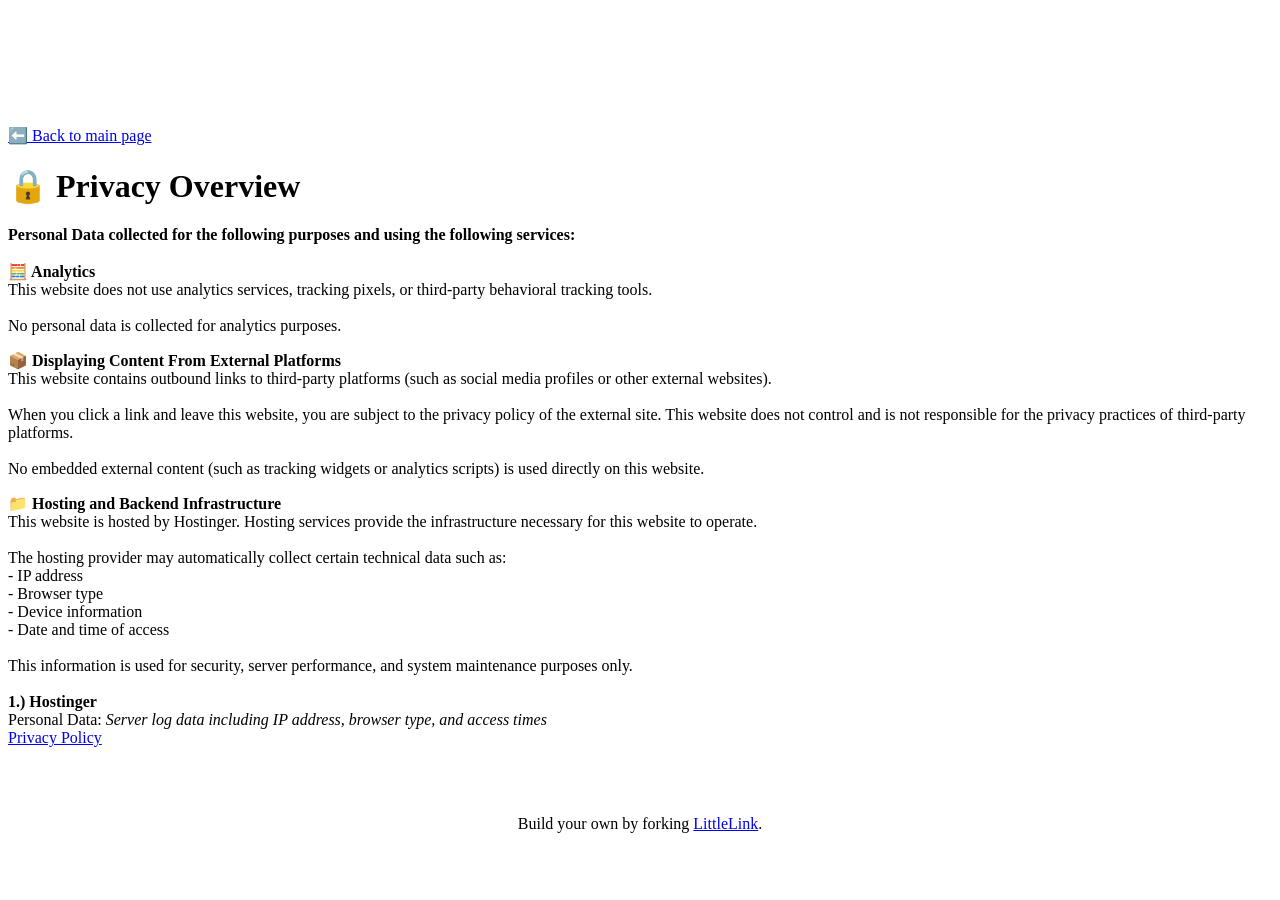
==== privacy.html @ de131849 "Update privacy.html" ====
<!DOCTYPE html>
<html lang="en">
  <head>
    <meta http-equiv="content-type" content="text/html; charset=UTF-8" />

    <!-- Page Information
  –––––––––––––––––––––––––––––––––––––––––––––––––– -->
    <meta charset="utf-8" />
    <title>LittleLink Privacy Policy</title>
    <meta name="description" content="https://littlelink.io" />
    <meta name="author" content="Seth Cottle" />

    <!-- Mobile Specific Metas
  –––––––––––––––––––––––––––––––––––––––––––––––––– -->
    <meta name="viewport" content="width=device-width, initial-scale=1" />

    <!-- CSS
  –––––––––––––––––––––––––––––––––––––––––––––––––– -->
    <link rel="stylesheet" href="css/normalize.css" />

    <!-- 
        Themes:
         Auto:   css/skeleton-auto.css
         Light:  css/skeleton-light.css
         Dark:   css/skeleton-dark.css
     -->

    <link rel="stylesheet" href="css/skeleton-auto.css" />
    <link rel="stylesheet" href="css/brands.css" />

    <!-- Favicon
  –––––––––––––––––––––––––––––––––––––––––––––––––– -->
    <link rel="icon" type="image/png" href="images/littlelink.png" />

  </head>

  <body>
    <!-- Primary Page Layout
  –––––––––––––––––––––––––––––––––––––––––––––––––– -->
    <div class="container-left">
      <div class="row">
        <div class="column" style="margin-top: 10%">
          <p>
            <a href="index.html">⬅️ Back to main page</a>
          </p>

          <!--
            Privacy Policy:
            We recommend adding a Privacy Policy to your LittleLink. Adding one can help you stay compliant 
            with different privacy legislation and can also help set expectations for your site visitors.

            This is a boilerplate, what is here may not be applicable to you. By default, we give three sections...

            Analytics: where you can add links to analytic services.

            Content From External Platforms: This could be used for CDN services or additional buttons like GitHub hotlinkable buttons.

            Hosting and Backend Infrastructure: For where you host your LittleLink.

            You can remove, edit, and add to these as necessary for your project. 
          -->

      <!-- Page Name -->
      <h1>🔒 Privacy Overview</h1>

      <!-- Page Information -->
      <p>
        <b>
          Personal Data collected for the following purposes and using the
          following services:
        </b>
        <br />
        <br />

        <!-- Start Section -->
        <b>🧮 Analytics</b>
        <br />
        This website does not use analytics services, tracking pixels, or
        third-party behavioral tracking tools.
        <br />
        <br />
        No personal data is collected for analytics purposes.
      </p>
      <!-- End Section -->

      <!-- Start Section -->
      <p>
        <b>📦 Displaying Content From External Platforms</b>
        <br />
        This website contains outbound links to third-party platforms (such as
        social media profiles or other external websites).
        <br /><br />
        When you click a link and leave this website, you are subject to the
        privacy policy of the external site. This website does not control and
        is not responsible for the privacy practices of third-party platforms.
        <br />
        <br />
        No embedded external content (such as tracking widgets or analytics
        scripts) is used directly on this website.
      </p>
      <!-- End Section -->

      <!-- Start Section -->
      <p>
        <b>📁 Hosting and Backend Infrastructure</b>
        <br />
        This website is hosted by Hostinger. Hosting services provide the
        infrastructure necessary for this website to operate.
        <br />
        <br />
        The hosting provider may automatically collect certain technical data
        such as:
        <br />
        - IP address<br />
        - Browser type<br />
        - Device information<br />
        - Date and time of access<br />
        <br />
        This information is used for security, server performance, and system
        maintenance purposes only.
        <br />
        <br />
        <b>1.) Hostinger</b><br />
        Personal Data:
        <i>
          Server log data including IP address, browser type, and access times
        </i>
        <br />
        <a href="https://www.hostinger.com/privacy-policy" target="_blank" rel="noopener">
          Privacy Policy
        </a>
      </p>
      <!-- End Section -->
      <br />
      <br />
          <!-- 
            Footer:
            This includes a link to the LittleLink repository to make forking LittleLink easier.
            You can edit or remove anything here to make your own footer.
           -->
          <center>
            <p>Build your own by forking <a href="https://littlelink.io" target="_blank" rel="noopener">LittleLink</a>.</p>
          </center>
        </div>
      </div>
    </div>

    <!-- End Document
  –––––––––––––––––––––––––––––––––––––––––––––––––– -->
  </body>
</html>
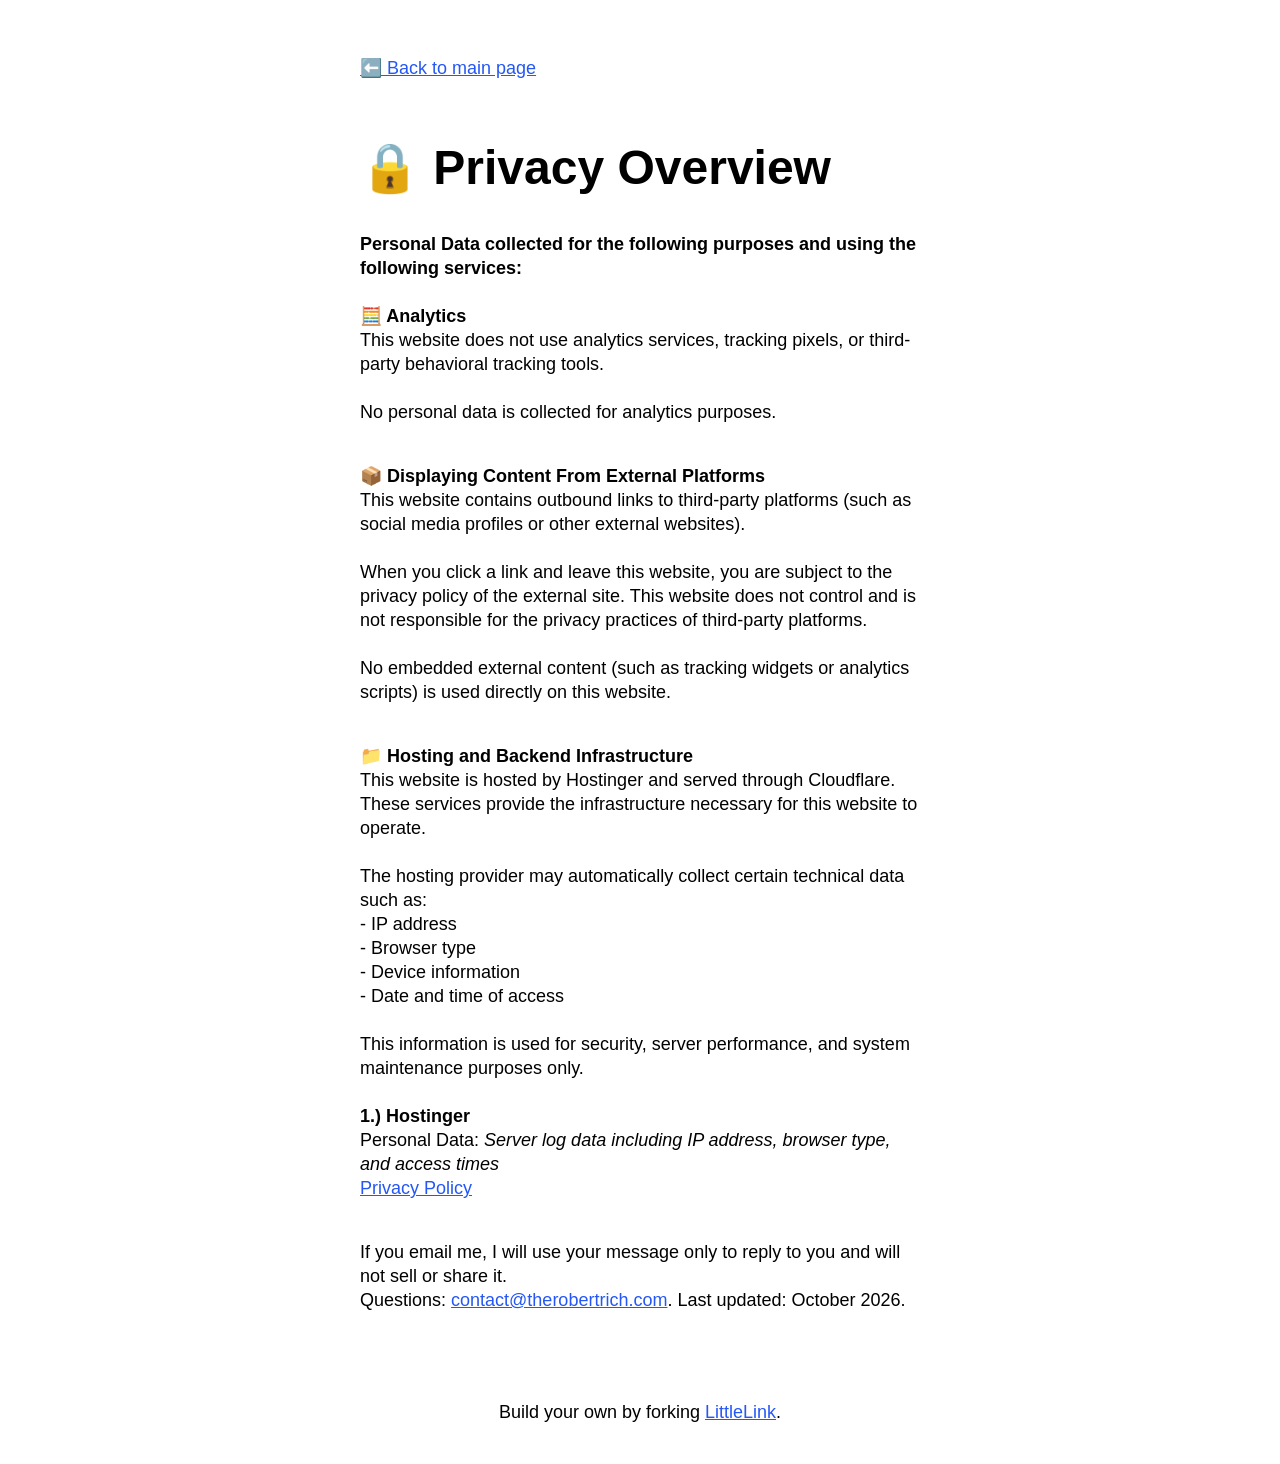
==== commit 584b6dc2: "Updated" ====
--- a/privacy.html
+++ b/privacy.html
@@ -104,8 +104,9 @@
       <p>
         <b>📁 Hosting and Backend Infrastructure</b>
         <br />
-        This website is hosted by Hostinger. Hosting services provide the
-        infrastructure necessary for this website to operate.
+        This website is hosted by Hostinger and served through Cloudflare.
+        These services provide the infrastructure necessary for this website
+        to operate.
         <br />
         <br />
         The hosting provider may automatically collect certain technical data
@@ -131,6 +132,13 @@
         </a>
       </p>
       <!-- End Section -->
+      <p>
+        If you email me, I will use your message only to reply to you and will
+        not sell or share it.<br />
+        Questions:
+        <a href="mailto:contact@therobertrich.com">contact@therobertrich.com</a>.
+        Last updated: October 2026.
+      </p>
       <br />
       <br />
           <!-- 
--- a/css/skeleton-auto.css
+++ b/css/skeleton-auto.css
@@ -0,0 +1,279 @@
+/*
+* littlelink V1
+* https://littlelink.com
+* Free to use under the MIT license.
+* http://www.opensource.org/licenses/mit-license.php
+* 12/21/2019
+*
+* Built using:
+*
+* Skeleton V2.0.4
+* Copyright 2014, Dave Gamache
+* www.getskeleton.com
+* Free to use under the MIT license.
+* http://www.opensource.org/licenses/mit-license.php
+* 12/29/2014
+*/
+
+/* Table of contents
+––––––––––––––––––––––––––––––––––––––––––––––––––
+- Grid
+- Base Styles
+- Typography
+- Links
+- Code
+- Spacing
+- Utilities
+*
+* You'll find the button css in css/brands.css.
+*
+*/
+
+/* Grid
+–––––––––––––––––––––––––––––––––––––––––––––––––– */
+.container {
+  position: relative;
+  width: 100%;
+  max-width: 600px;
+  text-align: center;
+  margin: 0 auto;
+  padding: 0 20px;
+  box-sizing: border-box;
+}
+.container-left {
+  position: relative;
+  width: 100%;
+  max-width: 600px;
+  text-align: left;
+  margin: 0 auto;
+  padding: 0 20px;
+  box-sizing: border-box;
+}
+.column {
+  position: center;
+  width: 100%;
+  float: center;
+  box-sizing: border-box;
+}
+
+/* For devices larger than 400px */
+@media (min-width: 400px) {
+  .container {
+    width: 85%;
+    padding: 0;
+  }
+}
+
+/* For devices larger than 550px */
+@media (min-width: 550px) {
+  .container {
+    width: 80%;
+  }
+  .column,
+  .columns {
+    margin-left: 0;
+  }
+  .column:first-child,
+  .columns:first-child {
+    margin-left: 0;
+  }
+}
+
+/* Base Styles
+–––––––––––––––––––––––––––––––––––––––––––––––––– */
+/* NOTE
+html is set to 62.5% so that all the REM measurements throughout Skeleton
+are based on 10px sizing. So basically 1.5rem = 15px :) */
+
+html {
+  font-size: 100%;
+  color-scheme: light dark;
+}
+body {
+  font-size: 18px;
+  line-height: 24px;
+  font-weight: 400;
+  font-family: "Open Sans", "HelveticaNeue", "Helvetica Neue", Helvetica, Arial,
+    sans-serif;
+}
+
+/* Typography
+–––––––––––––––––––––––––––––––––––––––––––––––––– */
+h1 {
+  margin-top: 0;
+  margin-bottom: 16px;
+  font-weight: 800;
+}
+h1 {
+  font-size: 24px;
+  line-height: 64px;
+  letter-spacing: 0;
+}
+
+/* Larger than phablet */
+@media (min-width: 550px) {
+  h1 {
+    font-size: 48px;
+    line-height: 96px;
+  }
+}
+
+p {
+  margin-top: 0;
+}
+
+/* Links
+–––––––––––––––––––––––––––––––––––––––––––––––––– */
+a {
+  color: #2457F5;
+}
+a:hover {
+  color: #083BDA; 
+}
+a:focus {
+  outline: #7AB8FF solid 2px;
+  border-radius: 2px;
+}         
+
+/* Link Color Dark Theme */
+@media (prefers-color-scheme: dark) {
+  a {
+    color: #4899F7;
+}
+a:hover {
+  color: #7AB8FF;
+}
+a:focus {
+  outline: #7AB8FF solid 2px;
+  border-radius: 2px;
+}
+}
+
+/* Code
+–––––––––––––––––––––––––––––––––––––––––––––––––– */
+code {
+  padding: 0.2rem 0.5rem;
+  margin: 0 0.2rem;
+  font-size: 90%;
+  white-space: nowrap;
+  background: #f1f1f1;
+  border: 1px solid #e1e1e1;
+  border-radius: 4px;
+}
+pre > code {
+  display: block;
+  padding: 1rem 1.5rem;
+  white-space: pre;
+}
+
+/* Spacing
+–––––––––––––––––––––––––––––––––––––––––––––––––– */
+button,
+.button {
+  margin-bottom: 1rem;
+}
+input,
+textarea,
+select,
+fieldset {
+  margin-bottom: 1.5rem;
+}
+pre,
+blockquote,
+dl,
+figure,
+p,
+ol {
+  margin-bottom: 2.5rem;
+}
+
+/* Utilities
+–––––––––––––––––––––––––––––––––––––––––––––––––– */
+.u-full-width {
+  width: 100%;
+  box-sizing: border-box;
+}
+.u-max-full-width {
+  max-width: 100%;
+  box-sizing: border-box;
+}
+.u-pull-right {
+  float: right;
+}
+.u-pull-left {
+  float: left;
+}
+
+/* Misc
+–––––––––––––––––––––––––––––––––––––––––––––––––– */
+hr {
+  margin-top: 3rem;
+  margin-bottom: 3.5rem;
+  border-width: 0;
+  border-top: 1px solid #e1e1e1;
+}
+/* Radius values:
+
+10%-40%: Squircles
+50% (default): True circle
+*/
+.avatar {
+  width: 128px;
+  height: 128px;
+  object-fit: cover;
+  background-position: center;
+  border-radius: 50%;
+}
+
+/* open-sans-regular - vietnamese_latin-ext_latin_hebrew_greek-ext_greek_cyrillic-ext_cyrillic */
+@font-face {
+  font-display: swap; /* Check https://developer.mozilla.org/en-US/docs/Web/CSS/@font-face/font-display for other options. */
+  font-family: 'Open Sans';
+  font-style: normal;
+  font-weight: 400;
+  src: url('../fonts/open-sans-v34-vietnamese_latin-ext_latin_hebrew_greek-ext_greek_cyrillic-ext_cyrillic-regular.eot'); /* IE9 Compat Modes */
+  src: url('../fonts/open-sans-v34-vietnamese_latin-ext_latin_hebrew_greek-ext_greek_cyrillic-ext_cyrillic-regular.eot?#iefix') format('embedded-opentype'), /* IE6-IE8 */
+       url('../fonts/open-sans-v34-vietnamese_latin-ext_latin_hebrew_greek-ext_greek_cyrillic-ext_cyrillic-regular.woff2') format('woff2'), /* Super Modern Browsers */
+       url('../fonts/open-sans-v34-vietnamese_latin-ext_latin_hebrew_greek-ext_greek_cyrillic-ext_cyrillic-regular.woff') format('woff'), /* Modern Browsers */
+       url('../fonts/open-sans-v34-vietnamese_latin-ext_latin_hebrew_greek-ext_greek_cyrillic-ext_cyrillic-regular.ttf') format('truetype'), /* Safari, Android, iOS */
+       url('../fonts/open-sans-v34-vietnamese_latin-ext_latin_hebrew_greek-ext_greek_cyrillic-ext_cyrillic-regular.svg#OpenSans') format('svg'); /* Legacy iOS */
+}
+/* open-sans-600 - vietnamese_latin-ext_latin_hebrew_greek-ext_greek_cyrillic-ext_cyrillic */
+@font-face {
+  font-display: swap; /* Check https://developer.mozilla.org/en-US/docs/Web/CSS/@font-face/font-display for other options. */
+  font-family: 'Open Sans';
+  font-style: normal;
+  font-weight: 600;
+  src: url('../fonts/open-sans-v34-vietnamese_latin-ext_latin_hebrew_greek-ext_greek_cyrillic-ext_cyrillic-600.eot'); /* IE9 Compat Modes */
+  src: url('../fonts/open-sans-v34-vietnamese_latin-ext_latin_hebrew_greek-ext_greek_cyrillic-ext_cyrillic-600.eot?#iefix') format('embedded-opentype'), /* IE6-IE8 */
+       url('../fonts/open-sans-v34-vietnamese_latin-ext_latin_hebrew_greek-ext_greek_cyrillic-ext_cyrillic-600.woff2') format('woff2'), /* Super Modern Browsers */
+       url('../fonts/open-sans-v34-vietnamese_latin-ext_latin_hebrew_greek-ext_greek_cyrillic-ext_cyrillic-600.woff') format('woff'), /* Modern Browsers */
+       url('../fonts/open-sans-v34-vietnamese_latin-ext_latin_hebrew_greek-ext_greek_cyrillic-ext_cyrillic-600.ttf') format('truetype'), /* Safari, Android, iOS */
+       url('../fonts/open-sans-v34-vietnamese_latin-ext_latin_hebrew_greek-ext_greek_cyrillic-ext_cyrillic-600.svg#OpenSans') format('svg'); /* Legacy iOS */
+}
+/* open-sans-700 - vietnamese_latin-ext_latin_hebrew_greek-ext_greek_cyrillic-ext_cyrillic */
+@font-face {
+  font-display: swap; /* Check https://developer.mozilla.org/en-US/docs/Web/CSS/@font-face/font-display for other options. */
+  font-family: 'Open Sans';
+  font-style: normal;
+  font-weight: 700;
+  src: url('../fonts/open-sans-v34-vietnamese_latin-ext_latin_hebrew_greek-ext_greek_cyrillic-ext_cyrillic-700.eot'); /* IE9 Compat Modes */
+  src: url('../fonts/open-sans-v34-vietnamese_latin-ext_latin_hebrew_greek-ext_greek_cyrillic-ext_cyrillic-700.eot?#iefix') format('embedded-opentype'), /* IE6-IE8 */
+       url('../fonts/open-sans-v34-vietnamese_latin-ext_latin_hebrew_greek-ext_greek_cyrillic-ext_cyrillic-700.woff2') format('woff2'), /* Super Modern Browsers */
+       url('../fonts/open-sans-v34-vietnamese_latin-ext_latin_hebrew_greek-ext_greek_cyrillic-ext_cyrillic-700.woff') format('woff'), /* Modern Browsers */
+       url('../fonts/open-sans-v34-vietnamese_latin-ext_latin_hebrew_greek-ext_greek_cyrillic-ext_cyrillic-700.ttf') format('truetype'), /* Safari, Android, iOS */
+       url('../fonts/open-sans-v34-vietnamese_latin-ext_latin_hebrew_greek-ext_greek_cyrillic-ext_cyrillic-700.svg#OpenSans') format('svg'); /* Legacy iOS */
+}
+/* open-sans-800 - vietnamese_latin-ext_latin_hebrew_greek-ext_greek_cyrillic-ext_cyrillic */
+@font-face {
+  font-display: swap; /* Check https://developer.mozilla.org/en-US/docs/Web/CSS/@font-face/font-display for other options. */
+  font-family: 'Open Sans';
+  font-style: normal;
+  font-weight: 800;
+  src: url('../fonts/open-sans-v34-vietnamese_latin-ext_latin_hebrew_greek-ext_greek_cyrillic-ext_cyrillic-800.eot'); /* IE9 Compat Modes */
+  src: url('../fonts/open-sans-v34-vietnamese_latin-ext_latin_hebrew_greek-ext_greek_cyrillic-ext_cyrillic-800.eot?#iefix') format('embedded-opentype'), /* IE6-IE8 */
+       url('../fonts/open-sans-v34-vietnamese_latin-ext_latin_hebrew_greek-ext_greek_cyrillic-ext_cyrillic-800.woff2') format('woff2'), /* Super Modern Browsers */
+       url('../fonts/open-sans-v34-vietnamese_latin-ext_latin_hebrew_greek-ext_greek_cyrillic-ext_cyrillic-800.woff') format('woff'), /* Modern Browsers */
+       url('../fonts/open-sans-v34-vietnamese_latin-ext_latin_hebrew_greek-ext_greek_cyrillic-ext_cyrillic-800.ttf') format('truetype'), /* Safari, Android, iOS */
+       url('../fonts/open-sans-v34-vietnamese_latin-ext_latin_hebrew_greek-ext_greek_cyrillic-ext_cyrillic-800.svg#OpenSans') format('svg'); /* Legacy iOS */
+}
--- a/css/brands.css
+++ b/css/brands.css
@@ -0,0 +1,1164 @@
+/*
+* littlelink.io
+* Skeleton V2.0.4
+* Copyright 2014, Dave Gamache
+* www.getskeleton.com
+* Free to use under the MIT license.
+* http://www.opensource.org/licenses/mit-license.php
+* 12/29/2014
+*/
+
+/*
+* Built using on:
+* Skeleton V2.0.4
+* Copyright 2014, Dave Gamache
+* www.getskeleton.com
+* Free to use under the MIT license.
+* http://www.opensource.org/licenses/mit-license.php
+* 12/29/2014
+*/
+
+/* Table of contents
+––––––––––––––––––––––––––––––––––––––––––––––––––
+
+- Buttons
+- Brand Styles
+
+*/
+
+/* Buttons
+–––––––––––––––––––––––––––––––––––––––––––––––––– */
+
+.button,
+button {
+  display: inline-block;
+  text-decoration: none;
+  height: 100%;
+  text-align: center;
+  vertical-align: middle;
+  font-size: 18px;
+  width: 300px;
+  font-weight: 700;
+  line-height: 20px;
+  padding: 14px 12px 12px 12px;
+  letter-spacing: 0.1px;
+  white-space: wrap;
+  outline: none;
+  border-radius: 8px;
+  cursor: pointer;
+  
+}     
+button:hover,
+.button:focus {
+  color: #212121;
+  border-color: #888;
+  outline: #7AB8FF solid 3px
+}
+.button.button-primary {
+  color: #fff;
+  filter: brightness(90%);
+}
+.button.button-primary:hover,
+.button.button-primary:focus {
+  color: #fff;
+  filter: brightness(90%);
+}
+
+/* Brand Icons
+–––––––––––––––––––––––––––––––––––––––––––––––––– */
+
+.icon {
+  padding: 0px 8px 3.5px 0px;
+  vertical-align: middle;
+  width: 20px;
+  height: 20px;
+}
+
+/* Brand Styles
+–––––––––––––––––––––––––––––––––––––––––––––––––– */
+
+/* Default (this is great for your own brand color!) */
+.button.button-default {
+  color: #ffffff;
+  background-color: #ff4d5f;
+}
+.button.button-default:hover,
+.button.button-default:focus {
+  filter: brightness(90%);
+}
+
+/* Amazon */
+.button.button-amazon {
+  color: #000000;
+  background-color: #FFFFFF;
+  border: 1px solid #212121;
+}
+.button.button-amazon:hover,
+.button.button-amazon:focus {
+  filter: brightness(90%);
+}
+
+/* Amazon Music */
+.button.button-amazon-music {
+  color: #000000;
+  background-color: #25D1DA;
+}
+.button.button-amazon-music:hover,
+.button.button-amazon-music:focus {
+  filter: brightness(90%);
+}
+
+/* Apple App Store */
+.button.button-appstore {
+  color: #FFFFFF;
+  background-color: #000000;
+  border: 1px solid #FFFFFF;
+}
+.button.button-appstore:hover,
+.button.button-appstore:focus {
+  filter: brightness(90%);
+}
+
+/* Apple Music */
+.button.button-apple-music {
+  color: #ffffff;
+  background-color: #000000;
+  border: 1px solid #FFFFFF;
+}
+.button.button-apple-music:hover,
+.button.button-apple-music:focus {
+  filter: brightness(90%);
+}
+
+/* Apple Music Alt */
+.button.button-apple-music-alt {
+  color: #ffffff;
+  background-image: linear-gradient(to bottom, #FB5C74, #FA233B);
+}
+.button.button-apple-music-alt:hover,
+.button.button-apple-music-alt:focus {
+  filter: brightness(90%);
+}
+
+/* Apple Podcasts */
+.button.button-apple-podcasts {
+  color: #ffffff;
+  background-color: #000000;
+  border: 1px solid #FFFFFF;
+}
+.button.button-apple-podcasts:hover,
+.button.button-apple-podcasts:focus {
+  filter: brightness(90%);
+}
+
+/* Apple Podcasts Alt */
+.button.button-apple-podcasts-alt {
+  color: #ffffff;
+  background-image: linear-gradient(to bottom, #F452FF, #832BC1);
+}
+.button.button-apple-podcasts-alt:hover,
+.button.button-apple-podcasts-alt:focus {
+  filter: brightness(90%);
+}
+
+/* ArtStation */
+.button.button-artstation {
+  color: #ffffff;
+  background-color: #18181C;
+  border: 1px solid #FFFFFF;
+}
+.button.button-artstation:hover,
+.button.button-artstation:focus {
+  filter: brightness(90%);
+}
+
+/* Bandcamp */
+.button.button-bandcamp {
+  color: #ffffff;
+  background-color: #1d9fc3;
+}
+.button.button-bandcamp:hover,
+.button.button-bandcamp:focus {
+  filter: brightness(90%);
+}
+
+/* Behance */
+.button.button-behance {
+  color: #ffffff;
+  background-color: #0057FF;
+}
+.button.button-behance:hover,
+.button.button-behance:focus {
+  filter: brightness(90%);
+}
+
+/* BeReal */
+.button.button-bereal {
+  color: #ffffff;
+  background-color: #000000;
+  border: 1px solid #ffffff;
+}
+.button.button-bereal:hover,
+.button.button-bereal:focus {
+  filter: brightness(90%);
+}
+
+/* Bluesky */
+.button.button-bluesky {
+  color: #FFFFFF;
+  background-color: #1185FE;
+}
+
+.button.button-bluesky:hover,
+.button.button-bluesky:focus {
+  filter: brightness(90%);
+}
+
+/* Bluesky Alt */
+.button.button-bluesky-alt {
+  color: #000000;
+  background-color: #FFFFFF;
+  border: 1px solid #000000;
+}
+.button.button-bluesky-alt:hover,
+.button.button-bluesky-alt:focus {
+  filter: brightness(90%);
+}
+
+/* Buy Me a Coffee */
+.button.button-coffee {
+  color: #000000;
+  background-color: #ffdd00;
+}
+.button.button-coffee:hover,
+.button.button-coffee:focus {
+  filter: brightness(90%);
+}
+
+/* Cal.com */
+.button.button-cal {
+  color: #FFFFFF;
+  background-color: #292929;
+  border: 1px solid #FFFFFF;
+}
+.button.button-cal:hover,
+.button.button-cal:focus {
+  filter: brightness(90%);
+}
+
+/* Calendly */
+.button.button-calendly {
+  color: #FFFFFF;
+  background-color: #006BFF;
+}
+.button.button-calendly:hover,
+.button.button-calendly:focus {
+  filter: brightness(90%);
+}
+
+/* Cash App */
+.button.button-cash-app {
+  color: #ffffff;
+  background-image: linear-gradient(to bottom, #00d64b, #00c244);
+}
+.button.button-cash-app:hover,
+.button.button-cash-app:focus {
+  filter: brightness(90%);
+}
+
+/* Clubhouse */
+.button.button-clubhouse {
+  color: #1F1F1A;
+  background-color: #F1EFE3;
+  border: 1px solid #212121;
+}
+.button.button-clubhouse:hover,
+.button.button-clubhouse:focus {
+  filter: brightness(90%);
+}
+
+/* dev.to */
+.button.button-dev-to {
+  color: #000000;
+  background-color: #f5f5f5;
+  border: 1px solid #212121;
+}
+.button.button-dev-to:hover,
+.button.button-dev-to:focus {
+  filter: brightness(90%);
+}
+
+/* Discogs */
+.button.button-discogs {
+  color: #000000;
+  background-color: #FFFFFF;
+  border: 1px solid #000000
+}
+.button.button-discogs:hover,
+.button.button-discogs:focus {
+  filter: brightness(90%);
+}
+
+/* Discogs Alt */
+.button.button-discogs-alt {
+  color: #FFFFFF;
+  background-color: #000000;
+  border: 1px solid #FFFFFF
+}
+.button.button-discogs-alt:hover,
+.button.button-discogs-alt:focus {
+  filter: brightness(90%);
+}
+
+/* Discord */
+.button.button-discord {
+  color: #ffffff;
+  background-color: #5865f2;
+}
+.button.button-discord:hover,
+.button.button-discord:focus {
+  filter: brightness(90%);
+}
+
+/* Dribbble */
+.button.button-dribbble {
+  color: #000000;
+  background-color: #FFFFFF;
+  border: 1px solid #212121;
+}
+.button.button-dribbble:hover,
+.button.button-dribbble:focus {
+  filter: brightness(90%);
+}
+
+/* Etsy */
+.button.button-etsy {
+  color: #ffffff;
+  background-color: #F45800;
+}
+.button.button-etsy:hover,
+.button.button-etsy:focus {
+  filter: brightness(90%);
+}
+
+/* Facebook */
+.button.button-faceb {
+  color: #ffffff;
+  background-color: #1877f2;
+}
+.button.button-faceb:hover,
+.button.button-faceb:focus {
+  filter: brightness(90%);
+}
+
+/* Facebook Messenger */
+.button.button-messenger {
+  color: #ffffff;
+  background-image: linear-gradient(
+    25deg,
+    #0099ff,
+    #5f5dff,
+    #a033ff,
+    #c740cc,
+    #ff5280,
+    #ff7061
+  );
+}
+.button.button-messenger:hover,
+.button.button-messenger:focus {
+  filter: brightness(90%);
+}
+
+/* Figma */
+.button.button-figma {
+  color: #ffffff;
+  background-color: #000000;
+  border: 1px solid #FFFFFF;
+}
+.button.button-figma:hover,
+.button.button-figma:focus {
+  filter: brightness(90%);
+}
+
+/* Fiverr */
+.button.button-fiverr {
+  color: #ffffff;
+  background-color: #1DBF73;
+}
+.button.button-fiverr:hover,
+.button.button-fiverr:focus {
+  filter: brightness(90%);
+}
+
+/* Flickr */
+.button.button-flickr {
+  color: #ffffff;
+  background-color: #000000;
+  border: 1px solid #FFFFFF;
+}
+.button.button-flickr:hover,
+.button.button-flickr:focus {
+  filter: brightness(90%);
+}
+
+/* GitHub */
+.button.button-github {
+  color: #ffffff;
+  background-color: #000000;
+  border: 1px solid #FFFFFF;
+}
+.button.button-github:hover,
+.button.button-github:focus {
+  filter: brightness(90%);
+}
+
+/* GitLab */
+.button.button-gitlab {
+  color: #ffffff;
+  background-color: #6151b2;
+}
+.button.button-gitlab:hover,
+.button.button-gitlab:focus {
+  filter: brightness(90%);
+}
+
+/* GoFundMe */
+.button.button-gofundme {
+  color: #ffffff;
+  background-color: #02A95C;
+}
+.button.button-gofundme:hover,
+.button.button-gofundme:focus {
+  filter: brightness(90%);
+}
+
+/* Goodreads */
+.button.button-goodreads {
+  color: #333333;
+  background-color: #f3f1e6;
+  border: 1px solid #212121;
+}
+.button.button-goodreads:hover,
+.button.button-goodreads:focus {
+  filter: brightness(90%);
+}
+
+/* Google Black */
+.button.button-google-black {
+  color: #FFFFFF;
+  background-color: #000000;
+  border: 1px solid #FFFFFF;
+}
+.button.button-google-black:hover,
+.button.button-google-black:focus {
+  filter: brightness(90%);
+}
+
+/* Google Play Store */
+.button.button-playstore {
+  color: #FFFFFF;
+  background-color: #000000;
+  border: 1px solid #FFFFFF;
+}
+.button.button-playstore:hover,
+.button.button-playstore:focus {
+  filter: brightness(90%);
+}
+
+/* Google Scholar */
+.button.button-google-scholar {
+  color: #000000;
+  background-color: #FFFFFF;
+  border: 1px solid #212121;
+}
+.button.button-google-scholar:hover,
+.button.button-google-scholar:focus {
+  filter: brightness(90%);
+}
+
+/* Guilded */
+.button.button-guilded {
+  color: #000000;
+  background-color: #F5C400;
+}
+.button.button-guilded:hover,
+.button.button-guilded:focus {
+  filter: brightness(90%);
+}
+
+/* Hashnode */
+.button.button-hashnode {
+  color: #000000;
+  background-color: #ffffff;
+  border: 1px solid #212121;
+}
+.button.button-hashnode:hover,
+.button.button-hashnode:focus {
+  filter: brightness(90%);
+}
+
+/* Instagram */
+.button.button-instagram {
+  color: #ffffff;
+  background-image: linear-gradient(-135deg, #1400c8, #b900b4, #f50000);
+}
+.button.button-instagram:hover,
+.button.button-instagram:focus {
+  filter: brightness(90%);
+}
+
+/* Kick */
+.button.button-kick {
+  background-color:#000000;
+  color:  #ffffff;
+  border: 1px solid #ffffff;
+}
+.button.button-kick:hover {
+  filter: brightness(90%);
+}
+
+/* Kick Alt */
+.button.button-kick-alt {
+  background-color:#01e701;
+  color:  #000;
+}
+.button.button-kick-alt:hover {
+  filter: brightness(90%);
+}
+
+/* Kickstarter */
+.button.button-kickstarter {
+  color: #ffffff;
+  background-color: #05ce78;
+}
+.button.button-kickstarter:hover,
+.button.button-kickstarter:focus {
+  filter: brightness(90%);
+}
+
+/* Kit */
+.button.button-kit {
+  color: #ffffff;
+  background-color: #000000;
+  border: 1px solid #FFFFFF;
+}
+.button.button-kit:hover,
+.button.button-kit:focus {
+  filter: brightness(90%);
+}
+
+/* Ko-fi */
+.button.button-ko-fi {
+  color: #ffffff;
+  background-color: #13C3FF;
+}
+.button.button-ko-fi:hover,
+.button.button-ko-fi:focus {
+  filter: brightness(90%);
+}
+
+/* Last.fm */
+.button.button-last-fm {
+  color: #ffffff;
+  background-color: #D51007;
+}
+.button.button-last-fm:hover,
+.button.button-last-fm:focus {
+  filter: brightness(90%);
+}
+
+/* Letterboxd */
+.button.button-letterboxd {
+  color: #ffffff;
+  background-color: #2c3440;
+  border: 1px solid #FFFFFF;
+}
+.button.button-letterboxd:hover,
+.button.button-letterboxd:focus {
+  filter: brightness(90%);
+}
+
+/* Line */
+.button.button-line {
+  color: #FFFFFF;
+  background-color: #06C755;
+}
+.button.button-line:hover,
+.button.button-line:focus {
+  filter: brightness(90%);
+}
+
+/* LinkedIn */
+.button.button-linked {
+  color: #ffffff;
+  background-color: #2867b2;
+}
+.button.button-linked:hover,
+.button.button-linked:focus {
+  filter: brightness(90%);
+}
+
+/* Mailchimp */
+.button.button-mailchimp {
+  color: #000000;
+  background-color: #FFE01B;
+}
+.button.button-mailchimp:hover,
+.button.button-mailchimp:focus {
+  filter: brightness(90%);
+}
+
+/* Mastodon */
+.button.button-mastodon {
+  color: #ffffff;
+  background-color: #17063B;
+  border: 1px solid #FFFFFF;
+}
+.button.button-mastodon:hover,
+.button.button-mastodon:focus {
+  filter: brightness(90%);
+}
+
+/* Medium */
+.button.button-medium {
+  color: #ffffff;
+  background-color: #000000;
+  border: 1px solid #FFFFFF;
+}
+.button.button-medium:hover,
+.button.button-medium:focus {
+  filter: brightness(90%);
+}
+
+/* Microsoft */
+.button.button-microsoft {
+  color: #ffffff;
+  background-color: #000000;
+  border: 1px solid #FFFFFF;
+}
+.button.button-microsoft:hover,
+.button.button-microsoft:focus {
+  filter: brightness(90%);
+}
+
+/* NGL */
+.button.button-ngl {
+  color: #ffffff;
+  background-image: linear-gradient(-45deg, #ff8d10, #ec1187);
+}
+.button.button-ngl:hover,
+.button.button-ngl:focus {
+  filter: brightness(90%);
+}
+
+/* Notion */
+.button.button-notion {
+  color: #000000;
+  border: 1px solid #212121;
+  background-color: #ffffff;
+}
+.button.button-notion:hover,
+.button.button-notion:focus {
+  filter: brightness(90%);
+}
+
+/* OnlyFans */
+.button.button-onlyfans {
+  color: #ffffff;
+  background-color: #00AEEF;
+}
+.button.button-onlyfans:hover,
+.button.button-onlyfans:focus {
+  filter: brightness(90%);
+}
+
+/* Partiful */
+.button.button-partiful {
+  color: #ffffff;
+  background-color: #000000;
+  border: 1px solid #FFFFFF;
+}
+.button.button-partiful:hover,
+.button.button-partiful:focus {
+  filter: brightness(90%);
+}
+
+/* Patreon */
+.button.button-patreon {
+  color: #ffffff;
+  background-color: #000000;
+  border: 1px solid #FFFFFF;
+}
+.button.button-patreon:hover,
+.button.button-patreon:focus {
+  filter: brightness(90%);
+}
+
+/* PayPal */
+.button.button-paypal {
+  color: #ffffff;
+  background-color: #003087;
+}
+.button.button-paypal:hover,
+.button.button-paypal:focus {
+  filter: brightness(90%);
+}
+
+/* Pinterest */
+.button.button-pinterest {
+  color: #000000;
+  background-color: #ffe2eb;
+  border: 1px solid #212121;
+}
+.button.button-pinterest:hover,
+.button.button-pinterest:focus {
+  filter: brightness(90%);
+}
+
+/* Post.news */
+.button.button-post-news {
+  color: #ffffff;
+  background-color: #678BFF;
+}
+.button.button-post-news:hover,
+.button.button-post-news:focus {
+  filter: brightness(90%);
+}
+
+/* Product Hunt */
+.button.button-product-hunt {
+  color: #000000;
+  background-color: #ffffff;
+  border: 1px solid #212121;
+}
+.button.button-producthunt:hover,
+.button.button-producthunt:focus {
+  filter: brightness(90%);
+}
+
+/* QQ */
+.button.button-qq {
+  color: #000000;
+  background-color: #FFFFFF;
+  border: 1px solid #000000;
+}
+.button.button-qq:hover,
+.button.button-qq:focus {
+  filter: brightness(90%);
+}
+
+/* Read.cv */
+.button.button-read-cv {
+  color: #FFFFFF;
+  background-color: #000000;
+  border: 1px solid #FFFFFF;
+}
+.button.button-read-cv:hover,
+.button.button-read-cv:focus {
+  filter: brightness(90%);
+}
+
+/* Redbubble */
+.button.button-redbubble {
+  color: #e41321;
+  background-color: #ffffff;
+  border: 1px solid #212121;
+}
+.button.button-redbubble:hover,
+.button.button-redbubble:focus {
+  filter: brightness(90%);
+}
+
+/* Reddit */
+.button.button-reddit {
+  color: #FFFFFF;
+  background-color: #FF4500;
+}
+.button.button-reddit:hover,
+.button.button-reddit:focus {
+  filter: brightness(90%);
+}
+
+/* Revolut */
+.button.button-revolut {
+  color: #000000;
+  background-color: #ffffff;
+  border: 1px solid black;
+}
+.button.button-rev:hover,
+.button.button-rev:focus {
+  filter: brightness(90%);
+}
+
+/* Shop */
+.button.button-shop {
+  color: #ffffff;
+  background-color: #5A31F4;
+}
+.button.button-shop:hover,
+.button.button-shop:focus {
+  filter: brightness(90%);
+}
+
+/* Signal */
+.button.button-signal {
+  color: #ffffff;
+  background-color: #3a76f0;
+}
+.button.button-signal:hover,
+.button.button-signal:focus {
+  filter: brightness(90%);
+}
+
+/* Skoob */
+.button.button-skoob {
+  color: #ffffff;
+  background-color: #3189c8;
+}
+.button.button-skoob:hover,
+.button.button-skoob:focus {
+  filter: brightness(90%);
+}
+
+/* Slack */
+.button.button-slack {
+  color: #000000;
+  background-color: #FFFFFF;
+  border: 1px solid #212121;
+}
+.button.button-slack:hover,
+.button.button-slack:focus {
+  filter: brightness(90%);
+}
+
+/* Snapchat */
+.button.button-snapchat {
+  color: #000000;
+  background-color: #fffc00;
+}
+.button.button-snapchat:hover,
+.button.button-snapchat:focus {
+  filter: brightness(90%);
+}
+
+/* SoundCloud */
+.button.button-soundcloud {
+  color: #ffffff;
+  background-color: #ff5500;
+}
+.button.button-soundcloud:hover,
+.button.button-soundcloud:focus {
+  filter: brightness(90%);
+}
+
+/* Spotify */
+.button.button-spotify {
+  color: #191414;
+  background-color: #1db954;
+}
+.button.button-spotify:hover,
+.button.button-spotify:focus {
+  filter: brightness(90%);
+}
+
+/* Spotify Alt */
+.button.button-spotify-alt {
+  color: #FFFFFF;
+  background-color: #191414;
+  border: 1px solid #FFFFFF;
+}
+.button.button-spotify-alt:hover,
+.button.button-spotify-alt:focus {
+  filter: brightness(90%);
+}
+
+/* Square */
+.button.button-square {
+  color: #FFFFFF;
+  background-color: #006AFF;
+}
+.button.button-square:hover,
+.button.button-square:focus {
+  filter: brightness(90%);
+}
+
+/* Stack Overflow */
+.button.button-stack-overflow {
+  color: #000000;
+  background-color: #FFFFFF;
+  border: 1px solid #000000;
+}
+.button.button-stack-overflow:hover,
+.button.button-stack-overflow:focus {
+  filter: brightness(90%);
+}
+
+/* Steam */
+.button.button-steam {
+  color: #ffffff;
+  background-image: linear-gradient(90deg, #08BBFF, #2B75FF);
+}
+.button.button-steam:hover,
+.button.button-steam:focus {
+  filter: brightness(90%);
+}
+
+/* Steam Alt */
+.button.button-steam-alt {
+  color: #ffffff;
+  background-image: linear-gradient(90deg, #09172a, #072a57, #0c5085);
+  border: 1px solid #FFFFFF;
+}
+.button.button-steam-alt:hover,
+.button.button-steam-alt:focus {
+  filter: brightness(90%);
+}
+
+/* Strava */
+.button.button-strava {
+  color: #ffffff;
+  background-color: #fc5200;
+}
+.button.button-strava:hover,
+.button.button-strava:focus {
+  filter: brightness(90%);
+}
+
+/* Substack */
+.button.button-substack {
+  color: #ffffff;
+  background-color: #FF6719;
+}
+.button.button-substack:hover,
+.button.button-substack:focus {
+  filter: brightness(90%);
+}
+
+/* Telegram */
+.button.button-telegram {
+  color: #ffffff;
+  background-color: #3faee8;
+}
+.button.button-telegram:hover,
+.button.button-telegram:focus {
+  filter: brightness(90%);
+}
+
+/* Threads */
+.button.button-threads {
+  color: #FFFFFF;
+  background-color: #000000;
+  border: 1px solid #FFFFFF;
+}
+.button.button-threads:hover,
+.button.button-threads:focus {
+  filter: brightness(90%);
+}
+
+/* Threema */
+.button.button-threema {
+  color: #000000;
+  background-color: #3fe669;
+}
+.button.button-threema:hover,
+.button.button-threema:focus {
+  filter: brightness(90%);
+}
+
+/* TikTok */
+.button.button-tiktok {
+  color: #ffffff;
+  background-color: #000000;
+  border: 1px solid #FFFFFF;
+}
+.button.button-tiktok:hover,
+.button.button-tiktok:focus {
+  filter: brightness(90%);
+}
+
+/* Trakt */
+.button.button-trakt {
+  color: #ffffff;
+  background-color: #ED1C24;
+}
+.button.button-trakt:hover,
+.button.button-trakt:focus {
+  filter: brightness(90%);
+}
+
+/* Trello */
+.button.button-trello {
+  color: #ffffff;
+  background-color: #0065ff;
+}
+.button.button-trello:hover,
+.button.button-trello:focus {
+  filter: brightness(90%);
+}
+
+/* Tumblr */
+.button.button-tumb {
+  color: #ffffff;
+  background-color: #131313;
+  border: 1px solid #FFFFFF;
+}
+.button.button-tumb:hover,
+.button.button-tumb:focus {
+  filter: brightness(90%);
+}
+
+/* Twitch */
+.button.button-twitch {
+  color: #ffffff;
+  background-color: #9146ff;
+}
+.button.button-twitch:hover,
+.button.button-twitch:focus {
+  filter: brightness(90%);
+}
+
+/* Unsplash */
+.button.button-unsplash {
+  color: #000000;
+  background-color: #ffffff;
+  border: 1px solid #212121;
+}
+.button.button-unsplash:hover,
+.button.button-unsplash:focus {
+  filter: brightness(90%);
+}
+
+/* Untappd */
+.button.button-untappd {
+  color: #000000;
+  background-color: #ffc000;
+}
+.button.button-untappd:hover,
+.button.button-untappd:focus {
+  filter: brightness(90%);
+}
+
+/* Upwork */
+.button.button-upwork {
+  color: #FFFFFF;
+  background-color: #14A800;
+}
+.button.button-upwork:hover,
+.button.button-upwork:focus {
+  filter: brightness(90%);
+}
+
+/* Venmo */
+.button.button-venmo {
+  color: #ffffff;
+  background-color: #008CFF;
+}
+.button.button-venmo:hover,
+.button.button-venmo:focus {
+  filter: brightness(90%);
+}
+
+/* Vimeo */
+.button.button-vimeo {
+  color: #ffffff;
+  background-color: #1ab7ea;
+}
+.button.button-vimeo:hover,
+.button.button-vimeo:focus {
+  filter: brightness(90%);
+}
+
+/* VRChat */
+.button.button-vrchat {
+  color: #000000;
+  background-color: #ffffff;
+  border: 1px solid black;
+}
+.button.button-vrchat:hover,
+.button.button-vrchat:focus {
+  filter: brightness(90%);
+}
+
+/* VSCO */
+.button.button-vsco {
+  color: #FFFFFF;
+  background-color: #000000;
+  border: 1px solid #FFFFFF;
+}
+.button.button-vsco:hover,
+.button.button-vsco:focus {
+  filter: brightness(90%);
+}
+
+/* Website */
+.button.button-web {
+  color: #ffffff;
+  background-color: #000000;
+  border: 1px solid #FFFFFF;
+}
+.button.button-web:hover,
+.button.button-web:focus {
+  filter: brightness(90%);
+}
+
+/* WhatsApp */
+.button.button-whatsapp {
+  color: #ffffff;
+  background-color: #455a64;
+}
+.button.button-whatsapp:hover,
+.button.button-whatsapp:focus {
+  filter: brightness(90%);
+}
+
+/* Wordpress */
+.button.button-wordpress {
+  color: #ffffff;
+  background-color: #21759b;
+}
+.button.button-wordpress:hover,
+.button.button-wordpress:focus {
+  filter: brightness(90%);
+}
+
+/* X */
+.button.button-x {
+  color: #FFFFFF;
+  background-color: #000000;
+  border: 1px solid #FFFFFF;
+}
+.button.button-x:hover,
+.button.button-x:focus {
+  filter: brightness(90%);
+}
+
+/* Xing */
+.button.button-xing {
+  color: #ffffff;
+  background-color: #026466;
+}
+.button.button-xing:hover,
+.button.button-xing:focus {
+  filter: brightness(90%);
+}
+
+/* YouTube */
+.button.button-yt {
+  color: #ffffff;
+  background-color: #000000;
+  border: 1px solid #FFFFFF;
+}
+.button.button-yt:hover,
+.button.button-yt:focus {
+  filter: brightness(90%);
+}
+
+/* Zoom */
+.button.button-zoom {
+  color: #ffffff;
+  background-color: #0B5CFF;
+}
+.button.button-zoom:hover,
+.button.button-zoom:focus {
+  filter: brightness(90%);
+}
